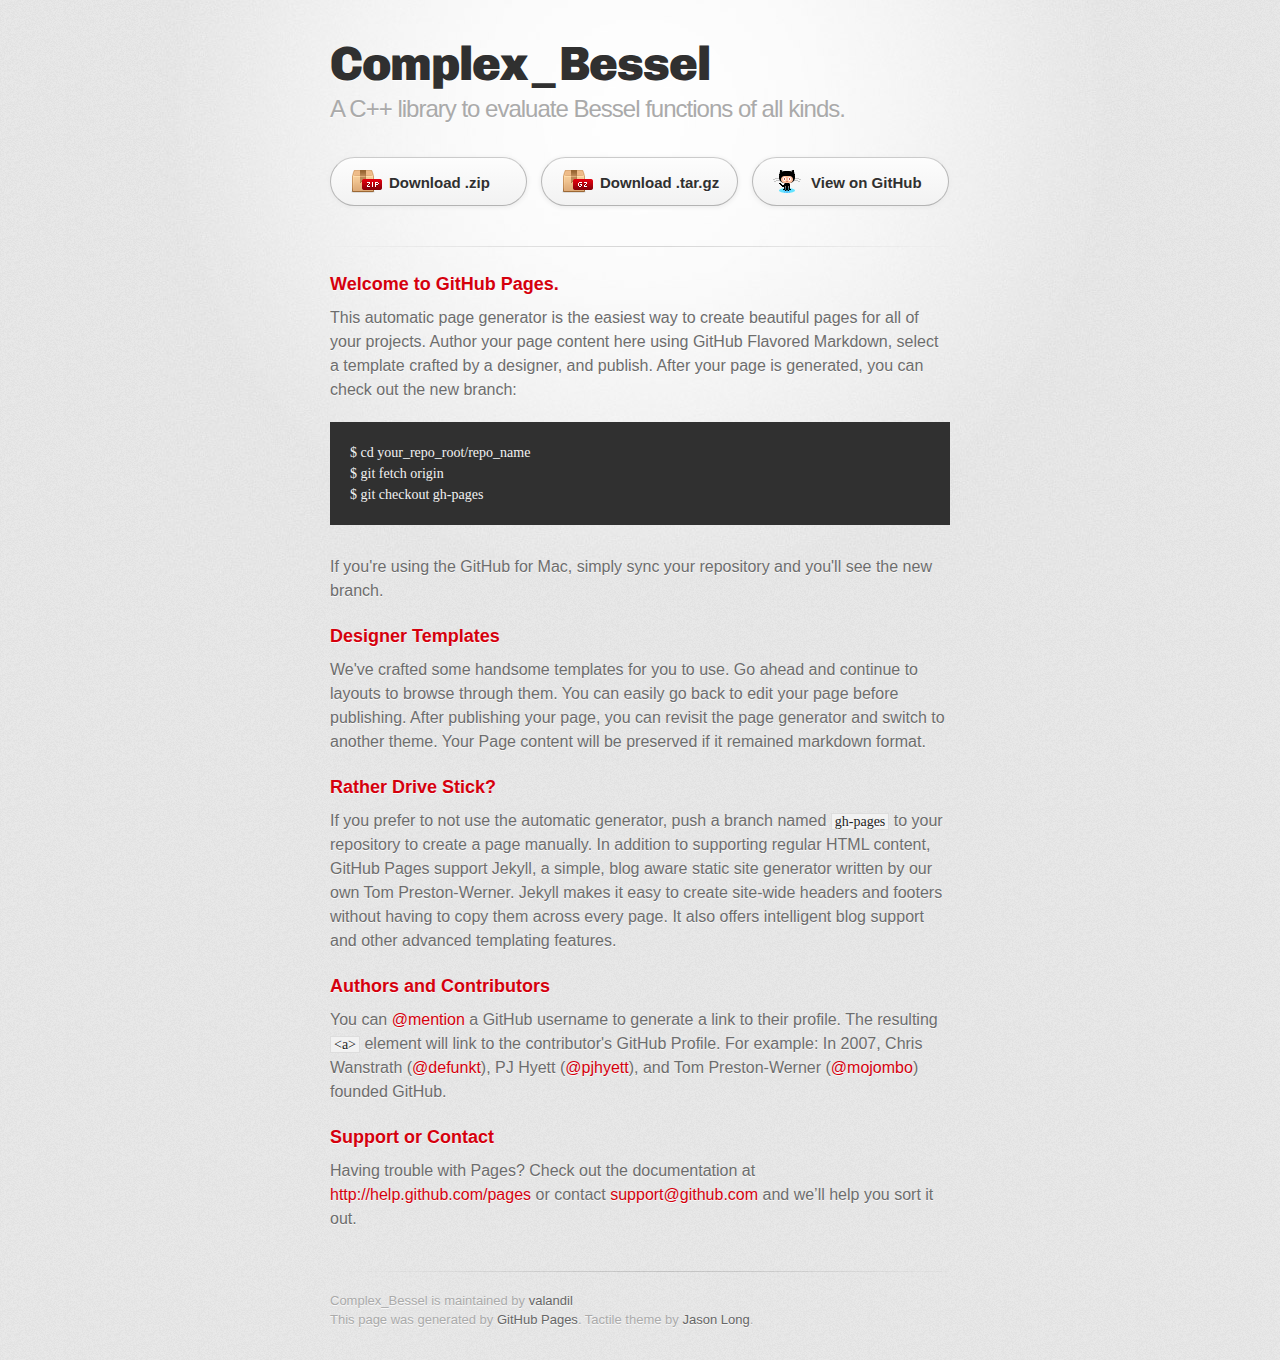
==== index.html @ bd78d617 "Create gh-pages branch via GitHub" ====
<!DOCTYPE html>
<html>
  <head>
    <meta charset='utf-8'>
    <meta http-equiv="X-UA-Compatible" content="chrome=1">
    <link href='https://fonts.googleapis.com/css?family=Chivo:900' rel='stylesheet' type='text/css'>
    <link rel="stylesheet" type="text/css" href="stylesheets/stylesheet.css" media="screen" />
    <link rel="stylesheet" type="text/css" href="stylesheets/pygment_trac.css" media="screen" />
    <link rel="stylesheet" type="text/css" href="stylesheets/print.css" media="print" />
    <!--[if lt IE 9]>
    <script src="//html5shiv.googlecode.com/svn/trunk/html5.js"></script>
    <![endif]-->
    <title>Complex_Bessel by valandil</title>
  </head>

  <body>
    <div id="container">
      <div class="inner">

        <header>
          <h1>Complex_Bessel</h1>
          <h2>A C++ library to evaluate Bessel functions of all kinds.</h2>
        </header>

        <section id="downloads" class="clearfix">
          <a href="https://github.com/valandil/complex_bessel/zipball/master" id="download-zip" class="button"><span>Download .zip</span></a>
          <a href="https://github.com/valandil/complex_bessel/tarball/master" id="download-tar-gz" class="button"><span>Download .tar.gz</span></a>
          <a href="https://github.com/valandil/complex_bessel" id="view-on-github" class="button"><span>View on GitHub</span></a>
        </section>

        <hr>

        <section id="main_content">
          <h3>
<a name="welcome-to-github-pages" class="anchor" href="#welcome-to-github-pages"><span class="octicon octicon-link"></span></a>Welcome to GitHub Pages.</h3>

<p>This automatic page generator is the easiest way to create beautiful pages for all of your projects. Author your page content here using GitHub Flavored Markdown, select a template crafted by a designer, and publish. After your page is generated, you can check out the new branch:</p>

<pre><code>$ cd your_repo_root/repo_name
$ git fetch origin
$ git checkout gh-pages
</code></pre>

<p>If you're using the GitHub for Mac, simply sync your repository and you'll see the new branch.</p>

<h3>
<a name="designer-templates" class="anchor" href="#designer-templates"><span class="octicon octicon-link"></span></a>Designer Templates</h3>

<p>We've crafted some handsome templates for you to use. Go ahead and continue to layouts to browse through them. You can easily go back to edit your page before publishing. After publishing your page, you can revisit the page generator and switch to another theme. Your Page content will be preserved if it remained markdown format.</p>

<h3>
<a name="rather-drive-stick" class="anchor" href="#rather-drive-stick"><span class="octicon octicon-link"></span></a>Rather Drive Stick?</h3>

<p>If you prefer to not use the automatic generator, push a branch named <code>gh-pages</code> to your repository to create a page manually. In addition to supporting regular HTML content, GitHub Pages support Jekyll, a simple, blog aware static site generator written by our own Tom Preston-Werner. Jekyll makes it easy to create site-wide headers and footers without having to copy them across every page. It also offers intelligent blog support and other advanced templating features.</p>

<h3>
<a name="authors-and-contributors" class="anchor" href="#authors-and-contributors"><span class="octicon octicon-link"></span></a>Authors and Contributors</h3>

<p>You can <a href="https://github.com/blog/821" class="user-mention">@mention</a> a GitHub username to generate a link to their profile. The resulting <code>&lt;a&gt;</code> element will link to the contributor's GitHub Profile. For example: In 2007, Chris Wanstrath (<a href="https://github.com/defunkt" class="user-mention">@defunkt</a>), PJ Hyett (<a href="https://github.com/pjhyett" class="user-mention">@pjhyett</a>), and Tom Preston-Werner (<a href="https://github.com/mojombo" class="user-mention">@mojombo</a>) founded GitHub.</p>

<h3>
<a name="support-or-contact" class="anchor" href="#support-or-contact"><span class="octicon octicon-link"></span></a>Support or Contact</h3>

<p>Having trouble with Pages? Check out the documentation at <a href="http://help.github.com/pages">http://help.github.com/pages</a> or contact <a href="mailto:support@github.com">support@github.com</a> and we’ll help you sort it out.</p>
        </section>

        <footer>
          Complex_Bessel is maintained by <a href="https://github.com/valandil">valandil</a><br>
          This page was generated by <a href="http://pages.github.com">GitHub Pages</a>. Tactile theme by <a href="https://twitter.com/jasonlong">Jason Long</a>.
        </footer>

        
      </div>
    </div>
  </body>
</html>
---- stylesheets/stylesheet.css ----
/* http://meyerweb.com/eric/tools/css/reset/ 
   v2.0 | 20110126
   License: none (public domain)
*/
html, body, div, span, applet, object, iframe,
h1, h2, h3, h4, h5, h6, p, blockquote, pre,
a, abbr, acronym, address, big, cite, code,
del, dfn, em, img, ins, kbd, q, s, samp,
small, strike, strong, sub, sup, tt, var,
b, u, i, center,
dl, dt, dd, ol, ul, li,
fieldset, form, label, legend,
table, caption, tbody, tfoot, thead, tr, th, td,
article, aside, canvas, details, embed, 
figure, figcaption, footer, header, hgroup, 
menu, nav, output, ruby, section, summary,
time, mark, audio, video {
	margin: 0;
	padding: 0;
	border: 0;
	font-size: 100%;
	font: inherit;
	vertical-align: baseline;
}
/* HTML5 display-role reset for older browsers */
article, aside, details, figcaption, figure, 
footer, header, hgroup, menu, nav, section {
	display: block;
}
body {
	line-height: 1;
}
ol, ul {
	list-style: none;
}
blockquote, q {
	quotes: none;
}
blockquote:before, blockquote:after,
q:before, q:after {
	content: '';
	content: none;
}
table {
	border-collapse: collapse;
	border-spacing: 0;
}

/* LAYOUT STYLES */
body {
  font-size: 1em;
  line-height: 1.5; 
  background: #e7e7e7 url(../images/body-bg.png) 0 0 repeat;
  font-family: 'Helvetica Neue', Helvetica, Arial, serif;
  text-shadow: 0 1px 0 rgba(255, 255, 255, 0.8);
  color: #6d6d6d;
}

a {
  color: #d5000d;
}
a:hover {
  color: #c5000c;
}

header {
  padding-top: 35px;
  padding-bottom: 25px;
}

header h1 {
  font-family: 'Chivo', 'Helvetica Neue', Helvetica, Arial, serif; font-weight: 900;
  letter-spacing: -1px;
  font-size: 48px;
  color: #303030;
  line-height: 1.2;
}

header h2 {
  letter-spacing: -1px;
  font-size: 24px;
  color: #aaa;
  font-weight: normal;
  line-height: 1.3;
}

#container {
  background: transparent url(../images/highlight-bg.jpg) 50% 0 no-repeat;
  min-height: 595px;
}

.inner {
  width: 620px;
  margin: 0 auto;
}

#container .inner img {
  max-width: 100%;
}

#downloads {
  margin-bottom: 40px;
}

a.button {
  -moz-border-radius: 30px;
  -webkit-border-radius: 30px;                     
  border-radius: 30px;
  border-top: solid 1px #cbcbcb;
  border-left: solid 1px #b7b7b7;
  border-right: solid 1px #b7b7b7;
  border-bottom: solid 1px #b3b3b3;
  color: #303030;
  line-height: 25px;
  font-weight: bold;
  font-size: 15px;
  padding: 12px 8px 12px 8px;
  display: block;
  float: left;
  width: 179px;
  margin-right: 14px;  
  background: #fdfdfd; /* Old browsers */
  background: -moz-linear-gradient(top,  #fdfdfd 0%, #f2f2f2 100%); /* FF3.6+ */
  background: -webkit-gradient(linear, left top, left bottom, color-stop(0%,#fdfdfd), color-stop(100%,#f2f2f2)); /* Chrome,Safari4+ */
  background: -webkit-linear-gradient(top,  #fdfdfd 0%,#f2f2f2 100%); /* Chrome10+,Safari5.1+ */
  background: -o-linear-gradient(top,  #fdfdfd 0%,#f2f2f2 100%); /* Opera 11.10+ */
  background: -ms-linear-gradient(top,  #fdfdfd 0%,#f2f2f2 100%); /* IE10+ */
  background: linear-gradient(top,  #fdfdfd 0%,#f2f2f2 100%); /* W3C */
  filter: progid:DXImageTransform.Microsoft.gradient( startColorstr='#fdfdfd', endColorstr='#f2f2f2',GradientType=0 ); /* IE6-9 */
  -webkit-box-shadow: 10px 10px 5px #888;
  -moz-box-shadow: 10px 10px 5px #888;
  box-shadow: 0px 1px 5px #e8e8e8;
}
a.button:hover {
  border-top: solid 1px #b7b7b7;
  border-left: solid 1px #b3b3b3;
  border-right: solid 1px #b3b3b3;
  border-bottom: solid 1px #b3b3b3;
  background: #fafafa; /* Old browsers */
  background: -moz-linear-gradient(top,  #fdfdfd 0%, #f6f6f6 100%); /* FF3.6+ */
  background: -webkit-gradient(linear, left top, left bottom, color-stop(0%,#fdfdfd), color-stop(100%,#f6f6f6)); /* Chrome,Safari4+ */
  background: -webkit-linear-gradient(top,  #fdfdfd 0%,#f6f6f6 100%); /* Chrome10+,Safari5.1+ */
  background: -o-linear-gradient(top,  #fdfdfd 0%,#f6f6f6 100%); /* Opera 11.10+ */
  background: -ms-linear-gradient(top,  #fdfdfd 0%,#f6f6f6 100%); /* IE10+ */
  background: linear-gradient(top,  #fdfdfd 0%,#f6f6f6, 100%); /* W3C */
  filter: progid:DXImageTransform.Microsoft.gradient( startColorstr='#fdfdfd', endColorstr='#f6f6f6',GradientType=0 ); /* IE6-9 */
}

a.button span {
  padding-left: 50px;
  display: block;
  height: 23px;
}

#download-zip span {
  background: transparent url(../images/zip-icon.png) 12px 50% no-repeat;
}
#download-tar-gz span {
  background: transparent url(../images/tar-gz-icon.png) 12px 50% no-repeat;
}
#view-on-github span {
  background: transparent url(../images/octocat-icon.png) 12px 50% no-repeat;
}
#view-on-github {
  margin-right: 0;
}

code, pre {
  font-family: Monaco, "Bitstream Vera Sans Mono", "Lucida Console", Terminal;
  color: #222;
  margin-bottom: 30px;
  font-size: 14px;
}

code {
  background-color: #f2f2f2;
  border: solid 1px #ddd;
  padding: 0 3px;
}

pre {
  padding: 20px;
  background: #303030;
  color: #f2f2f2;
  text-shadow: none;
  overflow: auto;
}
pre code {
  color: #f2f2f2;
  background-color: #303030;
  border: none;
  padding: 0;
}

ul, ol, dl {
  margin-bottom: 20px;
}


/* COMMON STYLES */

hr {
  height: 1px;
  line-height: 1px;
  margin-top: 1em;
  padding-bottom: 1em;
  border: none;
  background: transparent url('../images/hr.png') 50% 0 no-repeat;
}

strong {
  font-weight: bold;
}

em {
  font-style: italic;
}

table {
  width: 100%;
  border: 1px solid #ebebeb;
}

th {
  font-weight: 500;
}

td {
  border: 1px solid #ebebeb;
  text-align: center; 
  font-weight: 300;
}

form {
  background: #f2f2f2;
  padding: 20px;
  
}


/* GENERAL ELEMENT TYPE STYLES */

h1 {
  font-size: 32px;
} 

h2 {
  font-size: 22px;
  font-weight: bold;
  color: #303030;
  margin-bottom: 8px;
} 

h3 {
  color: #d5000d;
  font-size: 18px;
  font-weight: bold;
  margin-bottom: 8px;
} 
 
h4 {
  font-size: 16px;
  color: #303030;
  font-weight: bold;
} 

h5 {
  font-size: 1em;
  color: #303030;
} 

h6 {
  font-size: .8em;
  color: #303030;
} 

p {
  font-weight: 300;
  margin-bottom: 20px;
}
 
a {
  text-decoration: none;
}

p a {
  font-weight: 400;
}

blockquote {
  font-size: 1.6em;
  border-left: 10px solid #e9e9e9;
  margin-bottom: 20px;
  padding: 0 0 0 30px;
}

ul li {
  list-style: disc inside;
  padding-left: 20px;
}

ol li {
  list-style: decimal inside;
  padding-left: 3px;
}

dl dt {
  color: #303030;
}

footer {
  background: transparent url('../images/hr.png') 0 0 no-repeat;
  margin-top: 40px;
  padding-top: 20px;
  padding-bottom: 30px;
  font-size: 13px;
  color: #aaa;
}

footer a {
  color: #666;
}
footer a:hover {
  color: #444;
}

/* MISC */
.clearfix:after {
  clear: both;
  content: '.';
  display: block;
  visibility: hidden;
  height: 0;
}

.clearfix {display: inline-block;}
* html .clearfix {height: 1%;}
.clearfix {display: block;}

/* #Media Queries
================================================== */

/* Smaller than standard 960 (devices and browsers) */
@media only screen and (max-width: 959px) {}

/* Tablet Portrait size to standard 960 (devices and browsers) */
@media only screen and (min-width: 768px) and (max-width: 959px) {}

/* All Mobile Sizes (devices and browser) */
@media only screen and (max-width: 767px) {
  header {
    padding-top: 10px;
    padding-bottom: 10px;
  }
  #downloads {
    margin-bottom: 25px;
  }
  #download-zip, #download-tar-gz {
    display: none;
  }
  .inner {
    width: 94%;
    margin: 0 auto;
  }
}

/* Mobile Landscape Size to Tablet Portrait (devices and browsers) */
@media only screen and (min-width: 480px) and (max-width: 767px) {}

/* Mobile Portrait Size to Mobile Landscape Size (devices and browsers) */
@media only screen and (max-width: 479px) {}
---- stylesheets/pygment_trac.css ----
.highlight  { background: #ffffff; }
.highlight .c { color: #999988; font-style: italic } /* Comment */
.highlight .err { color: #a61717; background-color: #e3d2d2 } /* Error */
.highlight .k { font-weight: bold } /* Keyword */
.highlight .o { font-weight: bold } /* Operator */
.highlight .cm { color: #999988; font-style: italic } /* Comment.Multiline */
.highlight .cp { color: #999999; font-weight: bold } /* Comment.Preproc */
.highlight .c1 { color: #999988; font-style: italic } /* Comment.Single */
.highlight .cs { color: #999999; font-weight: bold; font-style: italic } /* Comment.Special */
.highlight .gd { color: #000000; background-color: #ffdddd } /* Generic.Deleted */
.highlight .gd .x { color: #000000; background-color: #ffaaaa } /* Generic.Deleted.Specific */
.highlight .ge { font-style: italic } /* Generic.Emph */
.highlight .gr { color: #aa0000 } /* Generic.Error */
.highlight .gh { color: #999999 } /* Generic.Heading */
.highlight .gi { color: #000000; background-color: #ddffdd } /* Generic.Inserted */
.highlight .gi .x { color: #000000; background-color: #aaffaa } /* Generic.Inserted.Specific */
.highlight .go { color: #888888 } /* Generic.Output */
.highlight .gp { color: #555555 } /* Generic.Prompt */
.highlight .gs { font-weight: bold } /* Generic.Strong */
.highlight .gu { color: #800080; font-weight: bold; } /* Generic.Subheading */
.highlight .gt { color: #aa0000 } /* Generic.Traceback */
.highlight .kc { font-weight: bold } /* Keyword.Constant */
.highlight .kd { font-weight: bold } /* Keyword.Declaration */
.highlight .kn { font-weight: bold } /* Keyword.Namespace */
.highlight .kp { font-weight: bold } /* Keyword.Pseudo */
.highlight .kr { font-weight: bold } /* Keyword.Reserved */
.highlight .kt { color: #445588; font-weight: bold } /* Keyword.Type */
.highlight .m { color: #009999 } /* Literal.Number */
.highlight .s { color: #d14 } /* Literal.String */
.highlight .na { color: #008080 } /* Name.Attribute */
.highlight .nb { color: #0086B3 } /* Name.Builtin */
.highlight .nc { color: #445588; font-weight: bold } /* Name.Class */
.highlight .no { color: #008080 } /* Name.Constant */
.highlight .ni { color: #800080 } /* Name.Entity */
.highlight .ne { color: #990000; font-weight: bold } /* Name.Exception */
.highlight .nf { color: #990000; font-weight: bold } /* Name.Function */
.highlight .nn { color: #555555 } /* Name.Namespace */
.highlight .nt { color: #000080 } /* Name.Tag */
.highlight .nv { color: #008080 } /* Name.Variable */
.highlight .ow { font-weight: bold } /* Operator.Word */
.highlight .w { color: #bbbbbb } /* Text.Whitespace */
.highlight .mf { color: #009999 } /* Literal.Number.Float */
.highlight .mh { color: #009999 } /* Literal.Number.Hex */
.highlight .mi { color: #009999 } /* Literal.Number.Integer */
.highlight .mo { color: #009999 } /* Literal.Number.Oct */
.highlight .sb { color: #d14 } /* Literal.String.Backtick */
.highlight .sc { color: #d14 } /* Literal.String.Char */
.highlight .sd { color: #d14 } /* Literal.String.Doc */
.highlight .s2 { color: #d14 } /* Literal.String.Double */
.highlight .se { color: #d14 } /* Literal.String.Escape */
.highlight .sh { color: #d14 } /* Literal.String.Heredoc */
.highlight .si { color: #d14 } /* Literal.String.Interpol */
.highlight .sx { color: #d14 } /* Literal.String.Other */
.highlight .sr { color: #009926 } /* Literal.String.Regex */
.highlight .s1 { color: #d14 } /* Literal.String.Single */
.highlight .ss { color: #990073 } /* Literal.String.Symbol */
.highlight .bp { color: #999999 } /* Name.Builtin.Pseudo */
.highlight .vc { color: #008080 } /* Name.Variable.Class */
.highlight .vg { color: #008080 } /* Name.Variable.Global */
.highlight .vi { color: #008080 } /* Name.Variable.Instance */
.highlight .il { color: #009999 } /* Literal.Number.Integer.Long */

.type-csharp .highlight .k { color: #0000FF }
.type-csharp .highlight .kt { color: #0000FF }
.type-csharp .highlight .nf { color: #000000; font-weight: normal }
.type-csharp .highlight .nc { color: #2B91AF }
.type-csharp .highlight .nn { color: #000000 }
.type-csharp .highlight .s { color: #A31515 }
.type-csharp .highlight .sc { color: #A31515 }
---- stylesheets/print.css ----
html, body, div, span, applet, object, iframe,
h1, h2, h3, h4, h5, h6, p, blockquote, pre,
a, abbr, acronym, address, big, cite, code,
del, dfn, em, img, ins, kbd, q, s, samp,
small, strike, strong, sub, sup, tt, var,
b, u, i, center,
dl, dt, dd, ol, ul, li,
fieldset, form, label, legend,
table, caption, tbody, tfoot, thead, tr, th, td,
article, aside, canvas, details, embed, 
figure, figcaption, footer, header, hgroup, 
menu, nav, output, ruby, section, summary,
time, mark, audio, video {
  margin: 0;
  padding: 0;
  border: 0;
  font-size: 100%;
  font: inherit;
  vertical-align: baseline;
}
/* HTML5 display-role reset for older browsers */
article, aside, details, figcaption, figure, 
footer, header, hgroup, menu, nav, section {
  display: block;
}
body {
  line-height: 1;
}
ol, ul {
  list-style: none;
}
blockquote, q {
  quotes: none;
}
blockquote:before, blockquote:after,
q:before, q:after {
  content: '';
  content: none;
}
table {
  border-collapse: collapse;
  border-spacing: 0;
}
body {
  font-size: 13px;
  line-height: 1.5; 
  font-family: 'Helvetica Neue', Helvetica, Arial, serif;
  color: #000;
}

a {
  color: #d5000d;
  font-weight: bold;
}

header {
  padding-top: 35px;
  padding-bottom: 10px;
}

header h1 {
  font-weight: bold;
  letter-spacing: -1px;
  font-size: 48px;
  color: #303030;
  line-height: 1.2;
}

header h2 {
  letter-spacing: -1px;
  font-size: 24px;
  color: #aaa;
  font-weight: normal;
  line-height: 1.3;
}
#downloads {
  display: none;
}
#main_content {
  padding-top: 20px;
}

code, pre {
  font-family: Monaco, "Bitstream Vera Sans Mono", "Lucida Console", Terminal;
  color: #222;
  margin-bottom: 30px;
  font-size: 12px;
}

code {
  padding: 0 3px;
}

pre {
  border: solid 1px #ddd;
  padding: 20px;
  overflow: auto;
}
pre code {
  padding: 0;
}

ul, ol, dl {
  margin-bottom: 20px;
}


/* COMMON STYLES */

table {
  width: 100%;
  border: 1px solid #ebebeb;
}

th {
  font-weight: 500;
}

td {
  border: 1px solid #ebebeb;
  text-align: center; 
  font-weight: 300;
}

form {
  background: #f2f2f2;
  padding: 20px;
  
}


/* GENERAL ELEMENT TYPE STYLES */

h1 {
  font-size: 2.8em;
} 

h2 {
  font-size: 22px;
  font-weight: bold;
  color: #303030;
  margin-bottom: 8px;
} 

h3 {
  color: #d5000d;
  font-size: 18px;
  font-weight: bold;
  margin-bottom: 8px;
} 
 
h4 {
  font-size: 16px;
  color: #303030;
  font-weight: bold;
} 

h5 {
  font-size: 1em;
  color: #303030;
} 

h6 {
  font-size: .8em;
  color: #303030;
} 

p {
  font-weight: 300;
  margin-bottom: 20px;
}
 
a {
  text-decoration: none;
}

p a {
  font-weight: 400;
}

blockquote {
  font-size: 1.6em;
  border-left: 10px solid #e9e9e9;
  margin-bottom: 20px;
  padding: 0 0 0 30px;
}

ul li {
  list-style: disc inside;
  padding-left: 20px;
}

ol li {
  list-style: decimal inside;
  padding-left: 3px;
}

dl dd {
  font-style: italic;
  font-weight: 100;
}

footer {
  margin-top: 40px;
  padding-top: 20px;
  padding-bottom: 30px;
  font-size: 13px;
  color: #aaa;
}

footer a {
  color: #666;
}

/* MISC */
.clearfix:after {
  clear: both;
  content: '.';
  display: block;
  visibility: hidden;
  height: 0;
}

.clearfix {display: inline-block;}
* html .clearfix {height: 1%;}
.clearfix {display: block;}
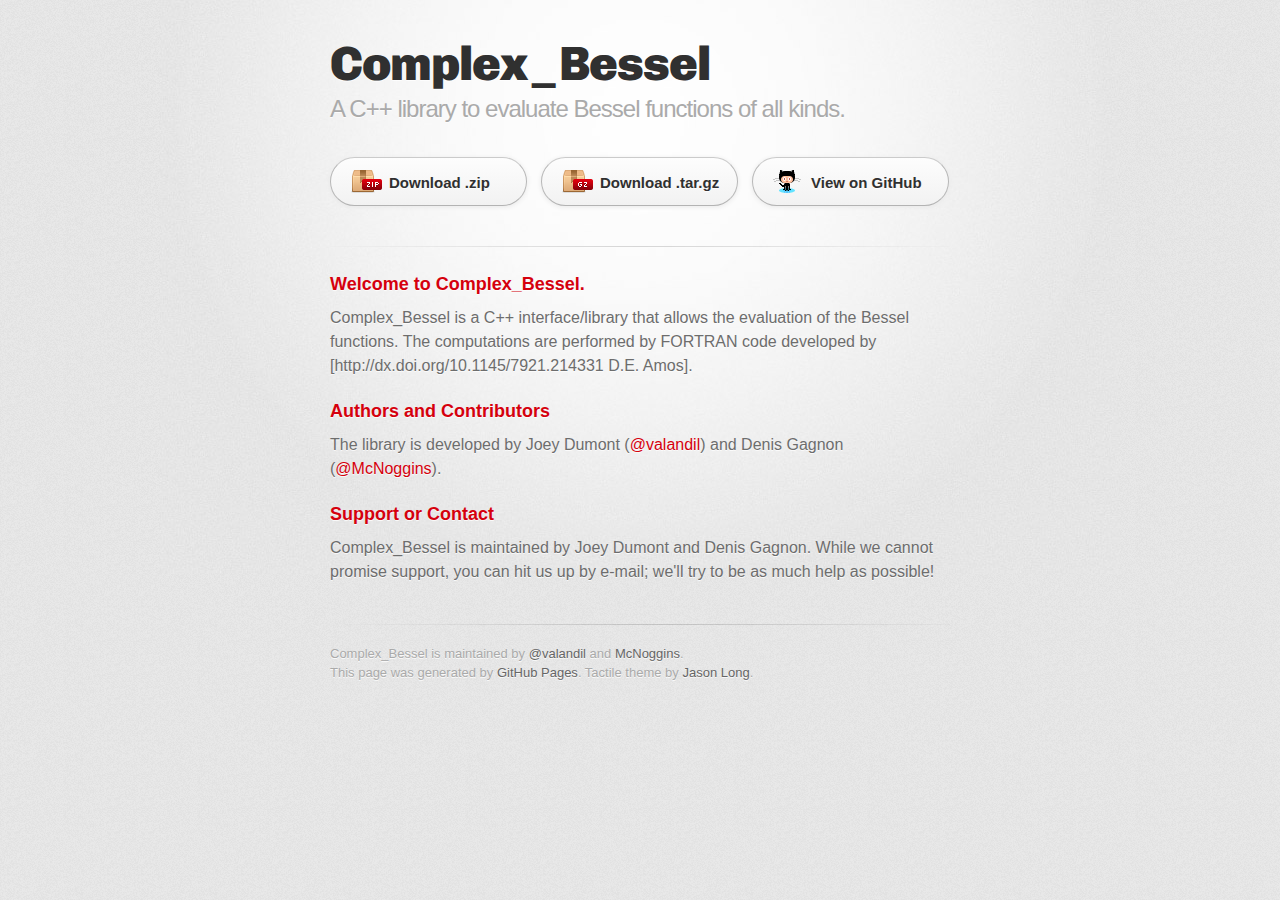
==== commit f02313c4: "New web page." ====
--- a/index.html
+++ b/index.html
@@ -10,7 +10,7 @@
     <!--[if lt IE 9]>
     <script src="//html5shiv.googlecode.com/svn/trunk/html5.js"></script>
     <![endif]-->
-    <title>Complex_Bessel by valandil</title>
+    <title>Complex_Bessel</title>
   </head>
 
   <body>
@@ -23,8 +23,8 @@
         </header>
 
         <section id="downloads" class="clearfix">
-          <a href="https://github.com/valandil/complex_bessel/zipball/master" id="download-zip" class="button"><span>Download .zip</span></a>
-          <a href="https://github.com/valandil/complex_bessel/tarball/master" id="download-tar-gz" class="button"><span>Download .tar.gz</span></a>
+          <a href="https://github.com/valandil/complex_bessel/archive/release-0.3.1.zip" id="download-zip" class="button"><span>Download .zip</span></a>
+          <a href="https://github.com/valandil/complex_bessel/archive/release-0.3.1.tar.gz" id="download-tar-gz" class="button"><span>Download .tar.gz</span></a>
           <a href="https://github.com/valandil/complex_bessel" id="view-on-github" class="button"><span>View on GitHub</span></a>
         </section>
 
@@ -32,40 +32,27 @@
 
         <section id="main_content">
           <h3>
-<a name="welcome-to-github-pages" class="anchor" href="#welcome-to-github-pages"><span class="octicon octicon-link"></span></a>Welcome to GitHub Pages.</h3>
+<a name="welcome-to-complex-bessel" class="anchor" href="#welcome-to-complex-bessel"><span class="octicon octicon-link"></span></a>Welcome to Complex_Bessel.</h3>
 
-<p>This automatic page generator is the easiest way to create beautiful pages for all of your projects. Author your page content here using GitHub Flavored Markdown, select a template crafted by a designer, and publish. After your page is generated, you can check out the new branch:</p>
+<p>Complex_Bessel is a C++ interface/library that allows the evaluation of the Bessel functions. The computations are performed by FORTRAN code developed
+by [http://dx.doi.org/10.1145/7921.214331 D.E. Amos]. </p>
 
-<pre><code>$ cd your_repo_root/repo_name
-$ git fetch origin
-$ git checkout gh-pages
-</code></pre>
-
-<p>If you're using the GitHub for Mac, simply sync your repository and you'll see the new branch.</p>
-
-<h3>
-<a name="designer-templates" class="anchor" href="#designer-templates"><span class="octicon octicon-link"></span></a>Designer Templates</h3>
-
-<p>We've crafted some handsome templates for you to use. Go ahead and continue to layouts to browse through them. You can easily go back to edit your page before publishing. After publishing your page, you can revisit the page generator and switch to another theme. Your Page content will be preserved if it remained markdown format.</p>
-
-<h3>
-<a name="rather-drive-stick" class="anchor" href="#rather-drive-stick"><span class="octicon octicon-link"></span></a>Rather Drive Stick?</h3>
-
-<p>If you prefer to not use the automatic generator, push a branch named <code>gh-pages</code> to your repository to create a page manually. In addition to supporting regular HTML content, GitHub Pages support Jekyll, a simple, blog aware static site generator written by our own Tom Preston-Werner. Jekyll makes it easy to create site-wide headers and footers without having to copy them across every page. It also offers intelligent blog support and other advanced templating features.</p>
 
 <h3>
 <a name="authors-and-contributors" class="anchor" href="#authors-and-contributors"><span class="octicon octicon-link"></span></a>Authors and Contributors</h3>
 
-<p>You can <a href="https://github.com/blog/821" class="user-mention">@mention</a> a GitHub username to generate a link to their profile. The resulting <code>&lt;a&gt;</code> element will link to the contributor's GitHub Profile. For example: In 2007, Chris Wanstrath (<a href="https://github.com/defunkt" class="user-mention">@defunkt</a>), PJ Hyett (<a href="https://github.com/pjhyett" class="user-mention">@pjhyett</a>), and Tom Preston-Werner (<a href="https://github.com/mojombo" class="user-mention">@mojombo</a>) founded GitHub.</p>
+<p>The library is developed by Joey Dumont (<a href="https://github.com/valandil" class="user-mention">@valandil</a>) and Denis Gagnon 
+  (<a href="https://github.com/McNoggins" class="user-mention">@McNoggins</a>).</p>
 
 <h3>
 <a name="support-or-contact" class="anchor" href="#support-or-contact"><span class="octicon octicon-link"></span></a>Support or Contact</h3>
 
-<p>Having trouble with Pages? Check out the documentation at <a href="http://help.github.com/pages">http://help.github.com/pages</a> or contact <a href="mailto:support@github.com">support@github.com</a> and we’ll help you sort it out.</p>
+<p>Complex_Bessel is maintained by Joey Dumont and Denis Gagnon. While we cannot promise support, you can hit us up by e-mail; 
+we'll try to be as much help as possible!</p>
         </section>
 
         <footer>
-          Complex_Bessel is maintained by <a href="https://github.com/valandil">valandil</a><br>
+          Complex_Bessel is maintained by <a href="https://github.com/valandil">@valandil</a> and <a href="https://github.com/McNoggins">McNoggins</a>.<br>
           This page was generated by <a href="http://pages.github.com">GitHub Pages</a>. Tactile theme by <a href="https://twitter.com/jasonlong">Jason Long</a>.
         </footer>
 
@@ -73,4 +60,4 @@
       </div>
     </div>
   </body>
-</html>+</html>
